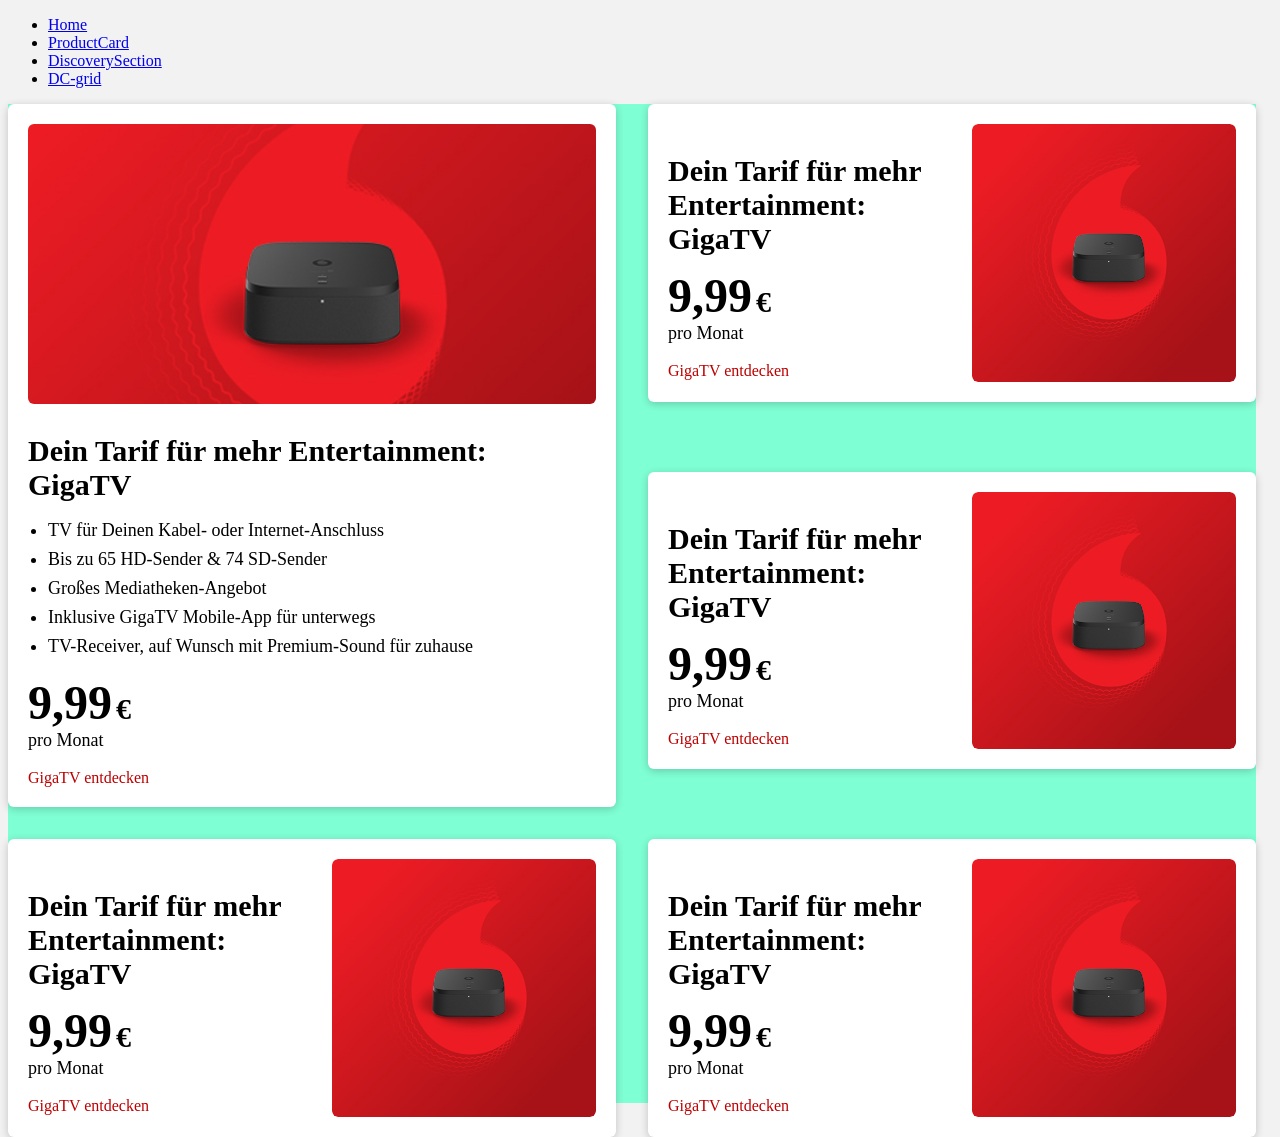
==== html/DiscoverySection.html @ 9126703f "DiscoverySection fertig 27.10.25" ====
<!DOCTYPE html>
<html lang="en">
  <head>
    <meta charset="UTF-8" />
    <meta name="viewport" content="width=device-width, initial-scale=1.0" />
    <title>Document</title>
    <link rel="stylesheet" href="../css/style.css" />
    <link rel="stylesheet" href="../js/script.js" />
  </head>
  <body class="DC-body">
    <header>
      <nav>
        <ul>
          <li><a href="../index.html">Home</a></li>
          <li><a href="../html/ProductCard.html">ProductCard</a></li>
          <li><a href="#">DiscoverySection</a></li>
          <li><a href="../html/DC-grid.html">DC-grid</a></li>
        </ul>
      </nav>
    </header>
    <main>
      <section class="DiscoverySection">
        <div class="DC-grid">
          <!-- DC1 -->
          <div class="DC-Container" id="item-a">
            <div class="DC-imageWindow">
              <img
                src="../img/GigaTV-Sound-Box-dc-h-496x476-dt.jpg"
                alt="füller-image"
                class="DC-image"
              />
            </div>
            <div class="DC-Content">
              <h3 class="DC-headline">
                Dein Tarif für mehr Entertainment: GigaTV
              </h3>
              <ul>
                <li>TV f&uuml;r Deinen Kabel- oder Internet-Anschluss</li>
                <li>Bis zu 65 HD-Sender & 74 SD-Sender</li>
                <li>Großes Mediatheken-Angebot</li>
                <li>Inklusive GigaTV Mobile-App f&uuml;r unterwegs</li>
                <li>
                  TV-Receiver, auf Wunsch mit Premium-Sound f&uuml;r zuhause
                </li>
              </ul>
              <div class="DC-price">
                <span>9,99</span>
                <span class="DC-eurozeichen">€</span>
                <p>pro Monat</p>
              </div>
              <br />
              <a href="#" class="DC-bottom-link">GigaTV entdecken</a>
            </div>
          </div>

          <!-- DC3 horizontal -->
          <div class="DC-Container" id="DC3">
            <div class="DC-imageWindow" id="DC3">
              <img
                src="../img/GigaTV-Sound-Box-dc-h-496x476-dt.jpg"
                alt="füller-image"
                class="DC-image"
                id="DC3"
              />
            </div>
            <div class="DC-Content" id="DC3">
              <h3 class="DC-headline" id="DC3">
                Dein Tarif für mehr Entertainment: GigaTV
              </h3>
              <div class="DC-price" id="DC3">
                <span>9,99</span>
                <span class="DC-eurozeichen" id="DC3">€</span>
                <p>pro Monat</p>
              </div>
              <br />
              <a href="#" class="DC-bottom-link" id="DC3">GigaTV entdecken</a>
            </div>
          </div>
          <!-- DC3 horizontal -->
          <div class="DC-Container" id="DC3">
            <div class="DC-imageWindow" id="DC3">
              <img
                src="../img/GigaTV-Sound-Box-dc-h-496x476-dt.jpg"
                alt="füller-image"
                class="DC-image"
                id="DC3"
              />
            </div>
            <div class="DC-Content" id="DC3">
              <h3 class="DC-headline" id="DC3">
                Dein Tarif für mehr Entertainment: GigaTV
              </h3>
              <div class="DC-price" id="DC3">
                <span>9,99</span>
                <span class="DC-eurozeichen" id="DC3">€</span>
                <p>pro Monat</p>
              </div>
              <br />
              <a href="#" class="DC-bottom-link" id="DC3">GigaTV entdecken</a>
            </div>
          </div>
          <!-- DC3 horizontal -->
          <div class="DC-Container" id="DC3">
            <div class="DC-imageWindow" id="DC3">
              <img
                src="../img/GigaTV-Sound-Box-dc-h-496x476-dt.jpg"
                alt="füller-image"
                class="DC-image"
                id="DC3"
              />
            </div>
            <div class="DC-Content" id="DC3">
              <h3 class="DC-headline" id="DC3">
                Dein Tarif für mehr Entertainment: GigaTV
              </h3>
              <div class="DC-price" id="DC3">
                <span>9,99</span>
                <span class="DC-eurozeichen" id="DC3">€</span>
                <p>pro Monat</p>
              </div>
              <br />
              <a href="#" class="DC-bottom-link" id="DC3">GigaTV entdecken</a>
            </div>
          </div>
          <!-- DC3 horizontal -->
          <div class="DC-Container" id="item-e">
            <div class="DC-imageWindow" id="DC3">
              <img
                src="../img/GigaTV-Sound-Box-dc-h-496x476-dt.jpg"
                alt="füller-image"
                class="DC-image"
                id="DC3"
              />
            </div>
            <div class="DC-Content" id="DC3">
              <h3 class="DC-headline" id="DC3">
                Dein Tarif für mehr Entertainment: GigaTV
              </h3>
              <div class="DC-price" id="DC3">
                <span>9,99</span>
                <span class="DC-eurozeichen" id="DC3">€</span>
                <p>pro Monat</p>
              </div>
              <br />
              <a href="#" class="DC-bottom-link" id="DC3">GigaTV entdecken</a>
            </div>
          </div>
        </div>
      </section>
    </main>
    <footer></footer>
  </body>
</html>
---- css/style.css ----
/* ProductCard Nachbauen */

/* font */
@font-face {
  font-family: Vodafone;
  src: url(https://www.vodafone.de/simplicity/assets/css/fonts/VodafoneRg.eot);
  src: url(https://www.vodafone.de/simplicity/assets/css/fonts/VodafoneRg.woff2)
      format("woff2"),
    url(https://www.vodafone.de/simplicity/assets/css/fonts/VodafoneRg.woff)
      format("woff");
  font-weight: 400;
  font-style: normal;
  font-display: swap;
}

@font-face {
  font-family: Vodafone;
  src: url(https://www.vodafone.de/simplicity/assets/css/fonts/vodafonergbd-webfont.eot);
  src: url(https://www.vodafone.de/simplicity/assets/css/fonts/vodafonergbd-webfont.woff2)
      format("woff2"),
    url(https://www.vodafone.de/simplicity/assets/css/fonts/vodafonergbd-webfont.woff)
      format("woff");
  font-weight: 700;
  font-style: normal;
  font-display: swap;
}

@font-face {
  font-family: Vodafone;
  src: url(https://www.vodafone.de/simplicity/assets/css/fonts/VodafoneLt.eot);
  src: url(https://www.vodafone.de/simplicity/assets/css/fonts/VodafoneLt.woff2)
      format("woff2"),
    url(https://www.vodafone.de/simplicity/assets/css/fonts/VodafoneLt.woff)
      format("woff");
  font-weight: 100;
  font-style: normal;
  font-display: swap;
}

.PC-Vergleich {
  display: flex;
  justify-content: space-around;
}

.PC-body {
  background-color: #f2f2f2;
}

.PC-Vergleich {
  display: flex;
  flex-direction: row;
}

.PC-Container {
  display: flex;
  flex-direction: column;
  padding: 20px;
  margin: 20px;
  background-color: white;
  height: min-content;
  box-shadow: 0 2px 8px rgba(0, 0, 0, 0.2);
  border-radius: 6px;
  max-width: fit-content;
  min-width: 390px;
}

.PC-Content {
  font-family: Vodafone;
  src: url(https://www.vodafone.de/simplicity/assets/css/fonts/VodafoneRg.eot);
  src: url(https://www.vodafone.de/simplicity/assets/css/fonts/VodafoneRg.woff2)
      format("woff2"),
    url(https://www.vodafone.de/simplicity/assets/css/fonts/VodafoneRg.woff)
      format("woff");
  font-weight: 400;
  font-style: normal;
  font-display: swap;
}

.imageWindow {
  height: 280px;
  overflow: hidden;
  border-radius: 6px;
}

.PC-image {
  width: 100%;
  margin-top: -20%;
  border-radius: 6px;
}

.headline {
  font-size: 30px;
  width: max-content;
  margin-bottom: 12px;
}

.PC-Content ul {
  padding-left: 20px;
  font-size: 18px;
  width: max-content;
}

.PC-Content li {
  margin-bottom: 8px;
}

.PC-price span {
  font-weight: bold;
  font-size: 48px;
}

.PC-price span.eurozeichen {
  font-size: 30px;
}

.PC-price p {
  padding-top: 0px;
  margin: 0;
  font-size: 18px;
}

.bottom-link {
  text-decoration: none;
  color: #bc0000;
}
.bottom-link:hover {
  text-decoration: underline;
}

/* DC - DiscoveryCard */

.DC-body {
  background-color: #f2f2f2;
}

.DiscoverySection {
  justify-items: center;
}

.DC-grid {
  grid-auto-flow: column;
  justify-content: center;
  min-width: 568px;
  max-width: 1248px;
  min-height: 999px;
  max-height: 999px;
  background-color: aquamarine;
  display: grid;
  grid-template-columns: 1fr 1fr;
  grid-template-rows: 1fr 1fr 1fr;
  gap: 32px;
}

#item-a {
  grid-column: 1;
  grid-row: 1 / 3;
}

#item-e {
  grid-column: 2;
  grid-row: 3;
  display: flex;
  flex-direction: row-reverse;
  padding: 20px;
  margin: 0px;
  background-color: white;
  height: min-content;
  box-shadow: 0 2px 8px rgba(0, 0, 0, 0.2);
  border-radius: 6px;
  max-width: fit-content;
  min-width: 568px;
  width: 80%;
}

.DC-Container {
  display: flex;
  flex-direction: column;
  padding: 20px;
  margin: 0px;
  background-color: white;
  height: min-content;
  box-shadow: 0 2px 8px rgba(0, 0, 0, 0.2);
  border-radius: 6px;
  min-width: 320px;
  width: 568px;
}

.DC-Content {
  font-family: Vodafone;
  src: url(https://www.vodafone.de/simplicity/assets/css/fonts/VodafoneRg.eot);
  src: url(https://www.vodafone.de/simplicity/assets/css/fonts/VodafoneRg.woff2)
      format("woff2"),
    url(https://www.vodafone.de/simplicity/assets/css/fonts/VodafoneRg.woff)
      format("woff");
  font-weight: 400;
  font-style: normal;
  font-display: swap;
}

.DC-imageWindow {
  height: 280px;
  overflow: hidden;
  border-radius: 6px;
}

.DC-image {
  width: 100%;
  margin-top: -20%;
  border-radius: 6px;
}

.DC-headline {
  font-size: 30px;
  min-width: none;
  max-width: max-content;
  margin-bottom: 12px;
}

.DC-Content ul {
  padding-left: 20px;
  font-size: 18px;
  min-width: none;
  max-width: max-content;
}

.DC-Content li {
  margin-bottom: 8px;
}

.DC-price span {
  font-weight: bold;
  font-size: 48px;
}

.DC-price span.DC-eurozeichen {
  font-size: 30px;
}

.DC-price p {
  padding-top: 0px;
  margin: 0;
  font-size: 18px;
}

.DC-bottom-link {
  text-decoration: none;
  color: #bc0000;
}
.DC-bottom-link:hover {
  text-decoration: underline;
}

/* DC3 horizontal */

.DC-Container#DC3 {
  display: flex;
  flex-direction: row-reverse;
  padding: 20px;
  margin: 0px;
  background-color: white;
  height: min-content;
  box-shadow: 0 2px 8px rgba(0, 0, 0, 0.2);
  border-radius: 6px;
  max-width: fit-content;
  min-width: 568px;
  width: 80%;
}

.DC-imageWindow#DC3 {
  height: auto;
  width: auto;
  overflow: hidden;
  border-radius: 6px;
}

.DC-image#DC3 {
  height: 100%;
  margin-top: 0%;
  border-radius: 6px;
}
/*
.DC-headline#DC3 {
  font-size: 30px;
  min-width: none;
  max-width: 375px;
  margin-bottom: 12px;
}

.DC-Content#DC3 ul {
  padding-left: 20px;
  font-size: 18px;
  min-width: none;
  max-width: 375px;
}

.DC-Content#DC3 li {
  margin-bottom: 8px;
}
*/
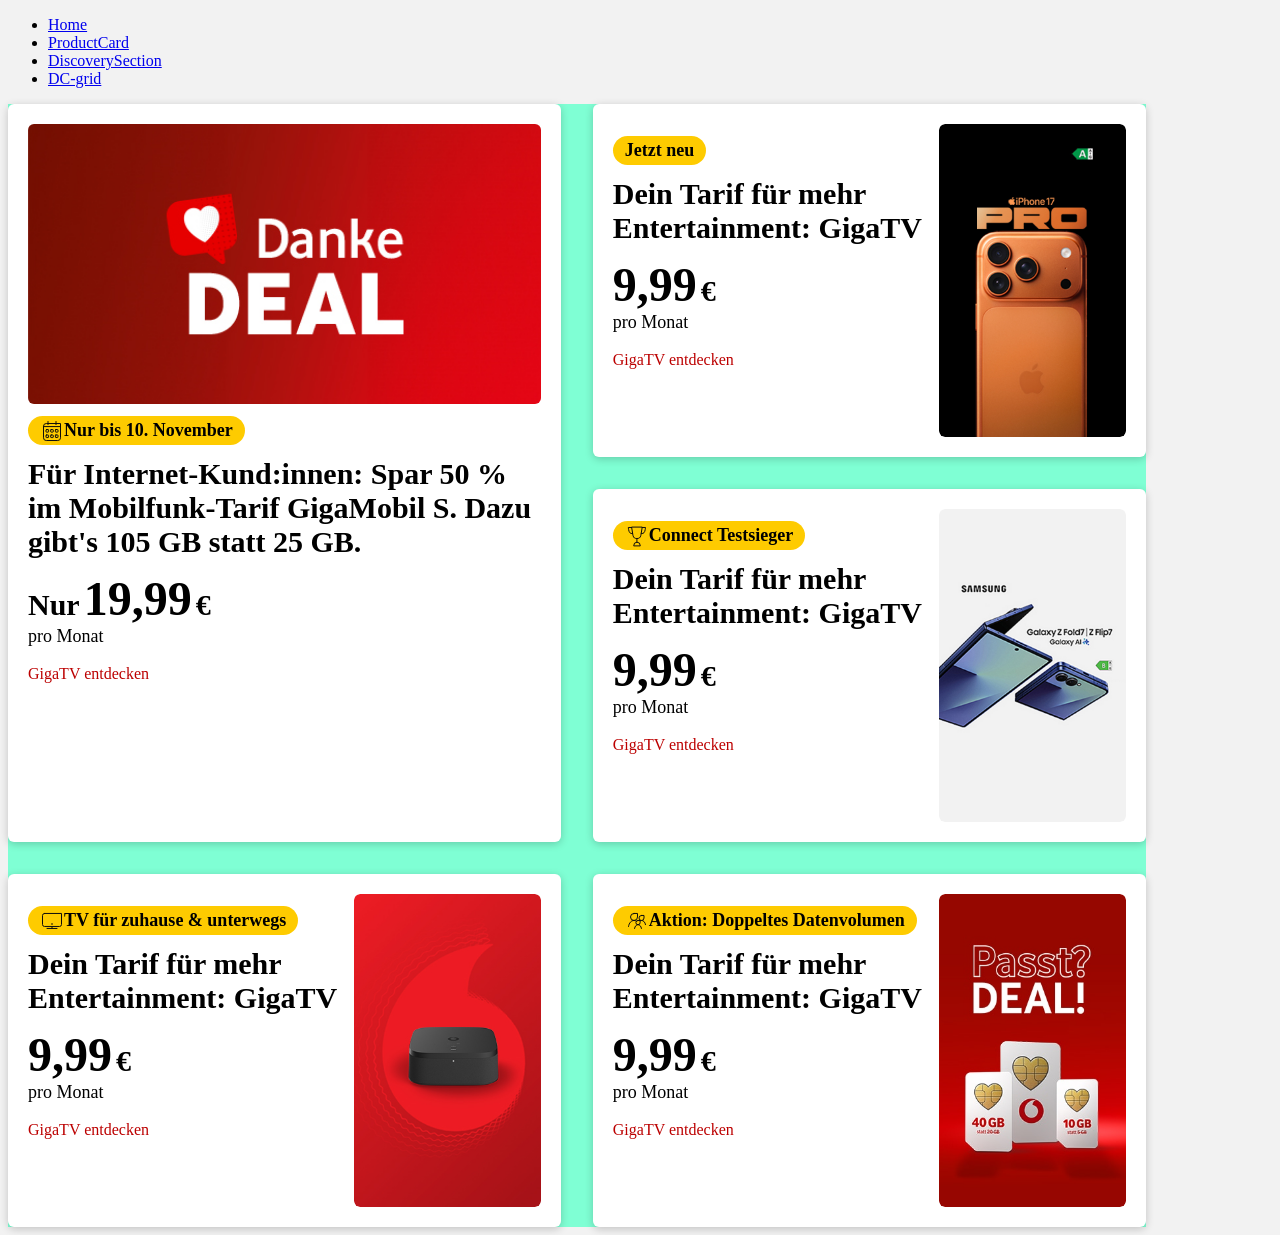
==== commit 0c604d12: "HighlightBadges" ====
--- a/html/DiscoverySection.html
+++ b/html/DiscoverySection.html
@@ -25,26 +25,30 @@
           <div class="DC-Container" id="item-a">
             <div class="DC-imageWindow">
               <img
-                src="../img/GigaTV-Sound-Box-dc-h-496x476-dt.jpg"
+                src="../img/danke-deal-dc-v-496x476-dtm.jpg"
                 alt="füller-image"
                 class="DC-image"
               />
             </div>
             <div class="DC-Content">
+              <div class="highlightBadge">
+                <img
+                  src="../icons/calendar-month-system.svg"
+                  alt="#"
+                  class="highlightBadge-icon"
+                />
+                <p>
+                  <strong>Nur bis 10. November</strong>
+                </p>
+              </div>
               <h3 class="DC-headline">
-                Dein Tarif für mehr Entertainment: GigaTV
+                Für Internet-Kund:innen: Spar 50 % im Mobilfunk-Tarif GigaMobil
+                S. Dazu gibt's 105 GB statt 25 GB.
               </h3>
-              <ul>
-                <li>TV f&uuml;r Deinen Kabel- oder Internet-Anschluss</li>
-                <li>Bis zu 65 HD-Sender & 74 SD-Sender</li>
-                <li>Großes Mediatheken-Angebot</li>
-                <li>Inklusive GigaTV Mobile-App f&uuml;r unterwegs</li>
-                <li>
-                  TV-Receiver, auf Wunsch mit Premium-Sound f&uuml;r zuhause
-                </li>
-              </ul>
+
               <div class="DC-price">
-                <span>9,99</span>
+                <span class="Nur">Nur</span>
+                <span>19,99</span>
                 <span class="DC-eurozeichen">€</span>
                 <p>pro Monat</p>
               </div>
@@ -64,6 +68,16 @@
               />
             </div>
             <div class="DC-Content" id="DC3">
+              <div class="highlightBadge">
+                <img
+                  src="../icons/tv-system.svg"
+                  alt="#"
+                  class="highlightBadge-icon"
+                />
+                <p>
+                  <strong>TV für zuhause & unterwegs</strong>
+                </p>
+              </div>
               <h3 class="DC-headline" id="DC3">
                 Dein Tarif für mehr Entertainment: GigaTV
               </h3>
@@ -80,13 +94,18 @@
           <div class="DC-Container" id="DC3">
             <div class="DC-imageWindow" id="DC3">
               <img
-                src="../img/GigaTV-Sound-Box-dc-h-496x476-dt.jpg"
+                src="../img/apple-launch-2025-dc-h-496x476-dt.jpg"
                 alt="füller-image"
                 class="DC-image"
                 id="DC3"
               />
             </div>
             <div class="DC-Content" id="DC3">
+              <div class="highlightBadge">
+                <p>
+                  <strong>Jetzt neu</strong>
+                </p>
+              </div>
               <h3 class="DC-headline" id="DC3">
                 Dein Tarif für mehr Entertainment: GigaTV
               </h3>
@@ -103,13 +122,23 @@
           <div class="DC-Container" id="DC3">
             <div class="DC-imageWindow" id="DC3">
               <img
-                src="../img/GigaTV-Sound-Box-dc-h-496x476-dt.jpg"
+                src="../img/Flip7-Fold7-dc-h-496x476-dt@2x.jpg"
                 alt="füller-image"
                 class="DC-image"
                 id="DC3"
               />
             </div>
             <div class="DC-Content" id="DC3">
+              <div class="highlightBadge">
+                <img
+                  src="../icons/trophy-system.svg"
+                  alt="#"
+                  class="highlightBadge-icon"
+                />
+                <p>
+                  <strong>Connect Testsieger</strong>
+                </p>
+              </div>
               <h3 class="DC-headline" id="DC3">
                 Dein Tarif für mehr Entertainment: GigaTV
               </h3>
@@ -126,13 +155,23 @@
           <div class="DC-Container" id="item-e">
             <div class="DC-imageWindow" id="DC3">
               <img
-                src="../img/GigaTV-Sound-Box-dc-h-496x476-dt.jpg"
+                src="../img/DD-dc-h-496x476-dt.jpg"
                 alt="füller-image"
                 class="DC-image"
                 id="DC3"
               />
             </div>
             <div class="DC-Content" id="DC3">
+              <div class="highlightBadge">
+                <img
+                  src="../icons/family-system.svg"
+                  alt="#"
+                  class="highlightBadge-icon"
+                />
+                <p>
+                  <strong>Aktion: Doppeltes Datenvolumen</strong>
+                </p>
+              </div>
               <h3 class="DC-headline" id="DC3">
                 Dein Tarif für mehr Entertainment: GigaTV
               </h3>
--- a/css/style.css
+++ b/css/style.css
@@ -78,7 +78,7 @@
 
 .imageWindow {
   height: 280px;
-  overflow: hidden;
+  overflow: scroll;
   border-radius: 6px;
 }
 
@@ -127,7 +127,7 @@
   text-decoration: underline;
 }
 
-/* DC - DiscoveryCard */
+/* --------------------------- DC DiscoveryCard --------------------------------------------------------------*/
 
 .DC-body {
   background-color: #f2f2f2;
@@ -140,10 +140,11 @@
 .DC-grid {
   grid-auto-flow: column;
   justify-content: center;
-  min-width: 568px;
+  /* min-width: 568px;
   max-width: 1248px;
   min-height: 999px;
-  max-height: 999px;
+  max-height: 999px; */
+  width: 90%;
   background-color: aquamarine;
   display: grid;
   grid-template-columns: 1fr 1fr;
@@ -164,12 +165,9 @@
   padding: 20px;
   margin: 0px;
   background-color: white;
-  height: min-content;
   box-shadow: 0 2px 8px rgba(0, 0, 0, 0.2);
   border-radius: 6px;
   max-width: fit-content;
-  min-width: 568px;
-  width: 80%;
 }
 
 .DC-Container {
@@ -178,39 +176,42 @@
   padding: 20px;
   margin: 0px;
   background-color: white;
-  height: min-content;
   box-shadow: 0 2px 8px rgba(0, 0, 0, 0.2);
   border-radius: 6px;
-  min-width: 320px;
-  width: 568px;
 }
 
 .DC-Content {
   font-family: Vodafone;
-  src: url(https://www.vodafone.de/simplicity/assets/css/fonts/VodafoneRg.eot);
-  src: url(https://www.vodafone.de/simplicity/assets/css/fonts/VodafoneRg.woff2)
-      format("woff2"),
-    url(https://www.vodafone.de/simplicity/assets/css/fonts/VodafoneRg.woff)
-      format("woff");
   font-weight: 400;
   font-style: normal;
   font-display: swap;
 }
 
-.DC-imageWindow {
-  height: 280px;
-  overflow: hidden;
-  border-radius: 6px;
-}
-
-.DC-image {
-  width: 100%;
-  margin-top: -20%;
-  border-radius: 6px;
+.highlightBadge {
+  display: flex;
+  flex-direction: row;
+  align-items: center;
+  color: black;
+  background-color: #fecb00;
+  width: fit-content;
+  padding: 0px 12px;
+  border-radius: 100px;
+  margin-top: 12px;
+  font-size: 18px;
+}
+
+.highlightBadge p {
+  margin: 4px 0px;
+}
+
+.highlightBadge-icon {
+  height: 24px;
+  width: 24px;
 }
 
 .DC-headline {
   font-size: 30px;
+  margin-top: 12px;
   min-width: none;
   max-width: max-content;
   margin-bottom: 12px;
@@ -230,6 +231,11 @@
 .DC-price span {
   font-weight: bold;
   font-size: 48px;
+}
+
+.DC-price span.Nur {
+  font-weight: bold;
+  font-size: 30px;
 }
 
 .DC-price span.DC-eurozeichen {
@@ -258,22 +264,33 @@
   padding: 20px;
   margin: 0px;
   background-color: white;
-  height: min-content;
   box-shadow: 0 2px 8px rgba(0, 0, 0, 0.2);
   border-radius: 6px;
   max-width: fit-content;
-  min-width: 568px;
-  width: 80%;
+}
+
+.DC-imageWindow {
+  display: flex;
+  align-items: center;
+  height: 280px;
+  overflow: hidden;
+  border-radius: 6px;
+}
+
+.DC-image {
+  object-fit: cover;
+  width: 100%;
+  border-radius: 6px;
 }
 
 .DC-imageWindow#DC3 {
+  overflow: hidden;
+  border-radius: 6px;
   height: auto;
-  width: auto;
-  overflow: hidden;
-  border-radius: 6px;
 }
 
 .DC-image#DC3 {
+  width: 100%;
   height: 100%;
   margin-top: 0%;
   border-radius: 6px;
@@ -297,3 +314,41 @@
   margin-bottom: 8px;
 }
 */
+
+/* breakpoint */
+@media (max-width: 1200px) {
+  .DC-grid {
+    grid-template-columns: 1fr;
+    grid-template-rows: repeat(5, auto);
+    max-width: 568px;
+  }
+
+  #item-a,
+  #item-b,
+  #item-c,
+  #item-d,
+  #item-e {
+    grid-column: 1;
+    grid-row: auto;
+  }
+
+  .DC-Container#DC3 {
+    display: flex;
+    flex-direction: column;
+    padding: 20px;
+    margin: 0px;
+    background-color: white;
+    box-shadow: 0 2px 8px rgba(0, 0, 0, 0.2);
+    border-radius: 6px;
+  }
+  #item-e {
+    flex-direction: column;
+  }
+  .DC-imageWindow#DC3 {
+    display: flex;
+    align-items: center;
+    height: 280px;
+    overflow: hidden;
+    border-radius: 6px;
+  }
+}
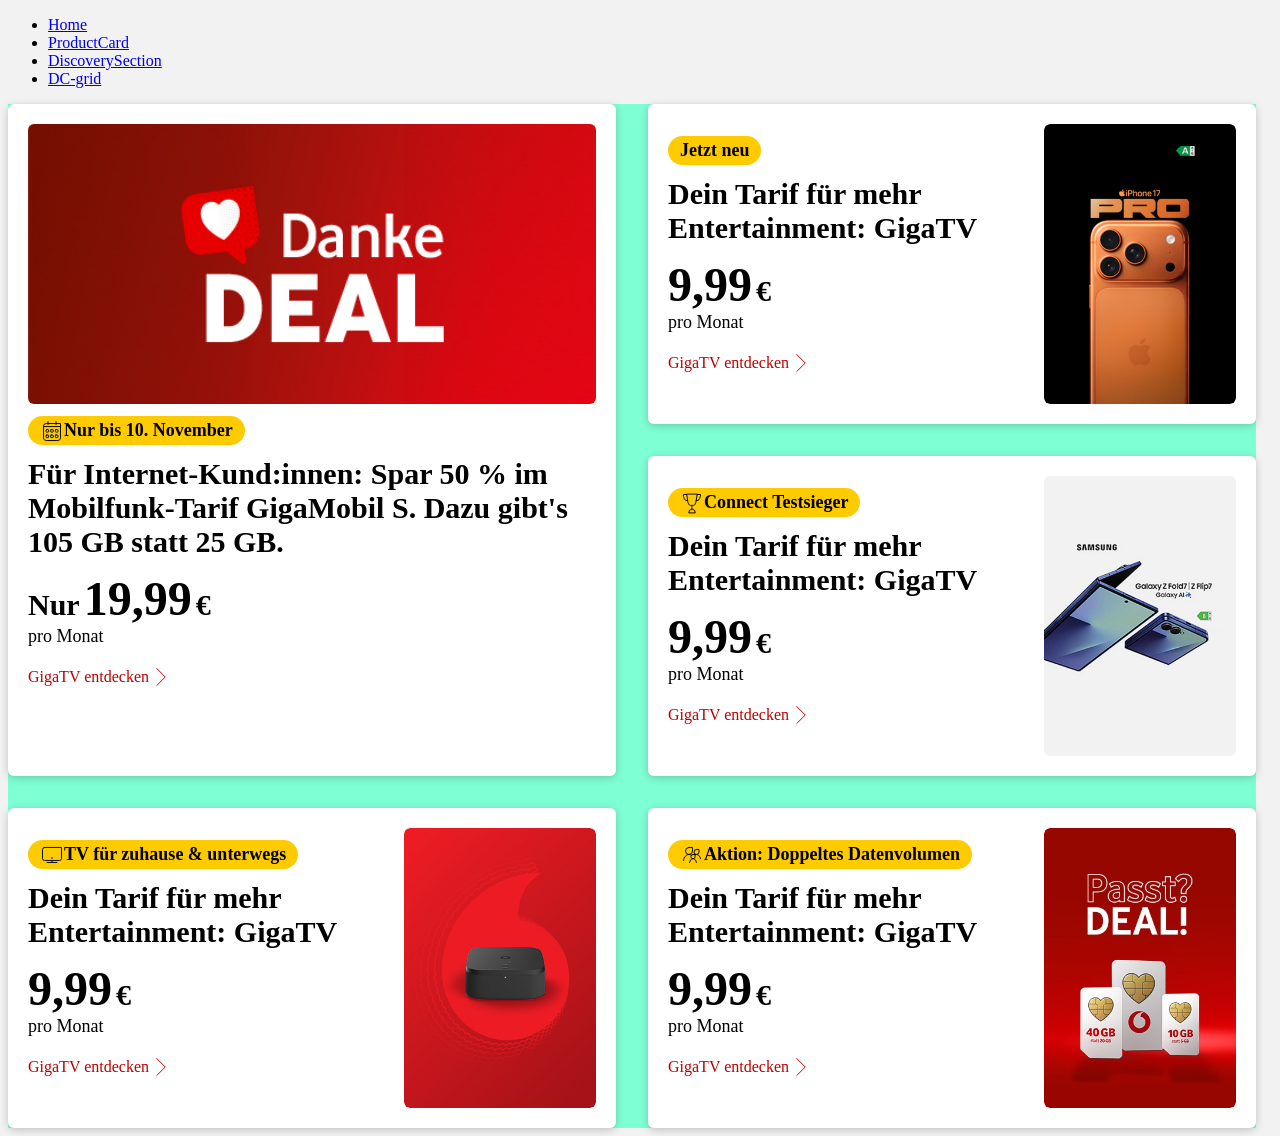
==== commit 7a97c3a3: "DiscoverySection Final" ====
--- a/html/DiscoverySection.html
+++ b/html/DiscoverySection.html
@@ -53,7 +53,10 @@
                 <p>pro Monat</p>
               </div>
               <br />
-              <a href="#" class="DC-bottom-link">GigaTV entdecken</a>
+              <div class="DC-bottom-link">
+                <a href="#">GigaTV entdecken</a>
+                <img src="../icons/chevron-right-system.svg" alt="#" />
+              </div>
             </div>
           </div>
 
@@ -87,7 +90,10 @@
                 <p>pro Monat</p>
               </div>
               <br />
-              <a href="#" class="DC-bottom-link" id="DC3">GigaTV entdecken</a>
+              <div class="DC-bottom-link">
+                <a href="#">GigaTV entdecken</a>
+                <img src="../icons/chevron-right-system.svg" alt="#" />
+              </div>
             </div>
           </div>
           <!-- DC3 horizontal -->
@@ -115,7 +121,10 @@
                 <p>pro Monat</p>
               </div>
               <br />
-              <a href="#" class="DC-bottom-link" id="DC3">GigaTV entdecken</a>
+              <div class="DC-bottom-link">
+                <a href="#">GigaTV entdecken</a>
+                <img src="../icons/chevron-right-system.svg" alt="#" />
+              </div>
             </div>
           </div>
           <!-- DC3 horizontal -->
@@ -148,7 +157,10 @@
                 <p>pro Monat</p>
               </div>
               <br />
-              <a href="#" class="DC-bottom-link" id="DC3">GigaTV entdecken</a>
+              <div class="DC-bottom-link">
+                <a href="#">GigaTV entdecken</a>
+                <img src="../icons/chevron-right-system.svg" alt="#" />
+              </div>
             </div>
           </div>
           <!-- DC3 horizontal -->
@@ -181,7 +193,10 @@
                 <p>pro Monat</p>
               </div>
               <br />
-              <a href="#" class="DC-bottom-link" id="DC3">GigaTV entdecken</a>
+              <div class="DC-bottom-link">
+                <a href="#">GigaTV entdecken</a>
+                <img src="../icons/chevron-right-system.svg" alt="#" />
+              </div>
             </div>
           </div>
         </div>
--- a/css/style.css
+++ b/css/style.css
@@ -144,12 +144,13 @@
   max-width: 1248px;
   min-height: 999px;
   max-height: 999px; */
-  width: 90%;
   background-color: aquamarine;
   display: grid;
   grid-template-columns: 1fr 1fr;
   grid-template-rows: 1fr 1fr 1fr;
   gap: 32px;
+  max-width: 1248px;
+  height: fit-content;
 }
 
 #item-a {
@@ -249,11 +250,24 @@
 }
 
 .DC-bottom-link {
+  display: flex;
+  align-items: center;
+  width: fit-content;
+}
+
+.DC-bottom-link a {
   text-decoration: none;
   color: #bc0000;
 }
-.DC-bottom-link:hover {
+.DC-bottom-link:hover a {
   text-decoration: underline;
+}
+
+.DC-bottom-link img {
+  width: 24px;
+  height: 24px;
+  filter: brightness(0) saturate(100%) invert(9%) sepia(92%) saturate(6327%)
+    hue-rotate(7deg) brightness(95%) contrast(120%);
 }
 
 /* DC3 horizontal */
@@ -286,7 +300,6 @@
 .DC-imageWindow#DC3 {
   overflow: hidden;
   border-radius: 6px;
-  height: auto;
 }
 
 .DC-image#DC3 {
@@ -316,7 +329,7 @@
 */
 
 /* breakpoint */
-@media (max-width: 1200px) {
+@media (max-width: 1075px) {
   .DC-grid {
     grid-template-columns: 1fr;
     grid-template-rows: repeat(5, auto);
